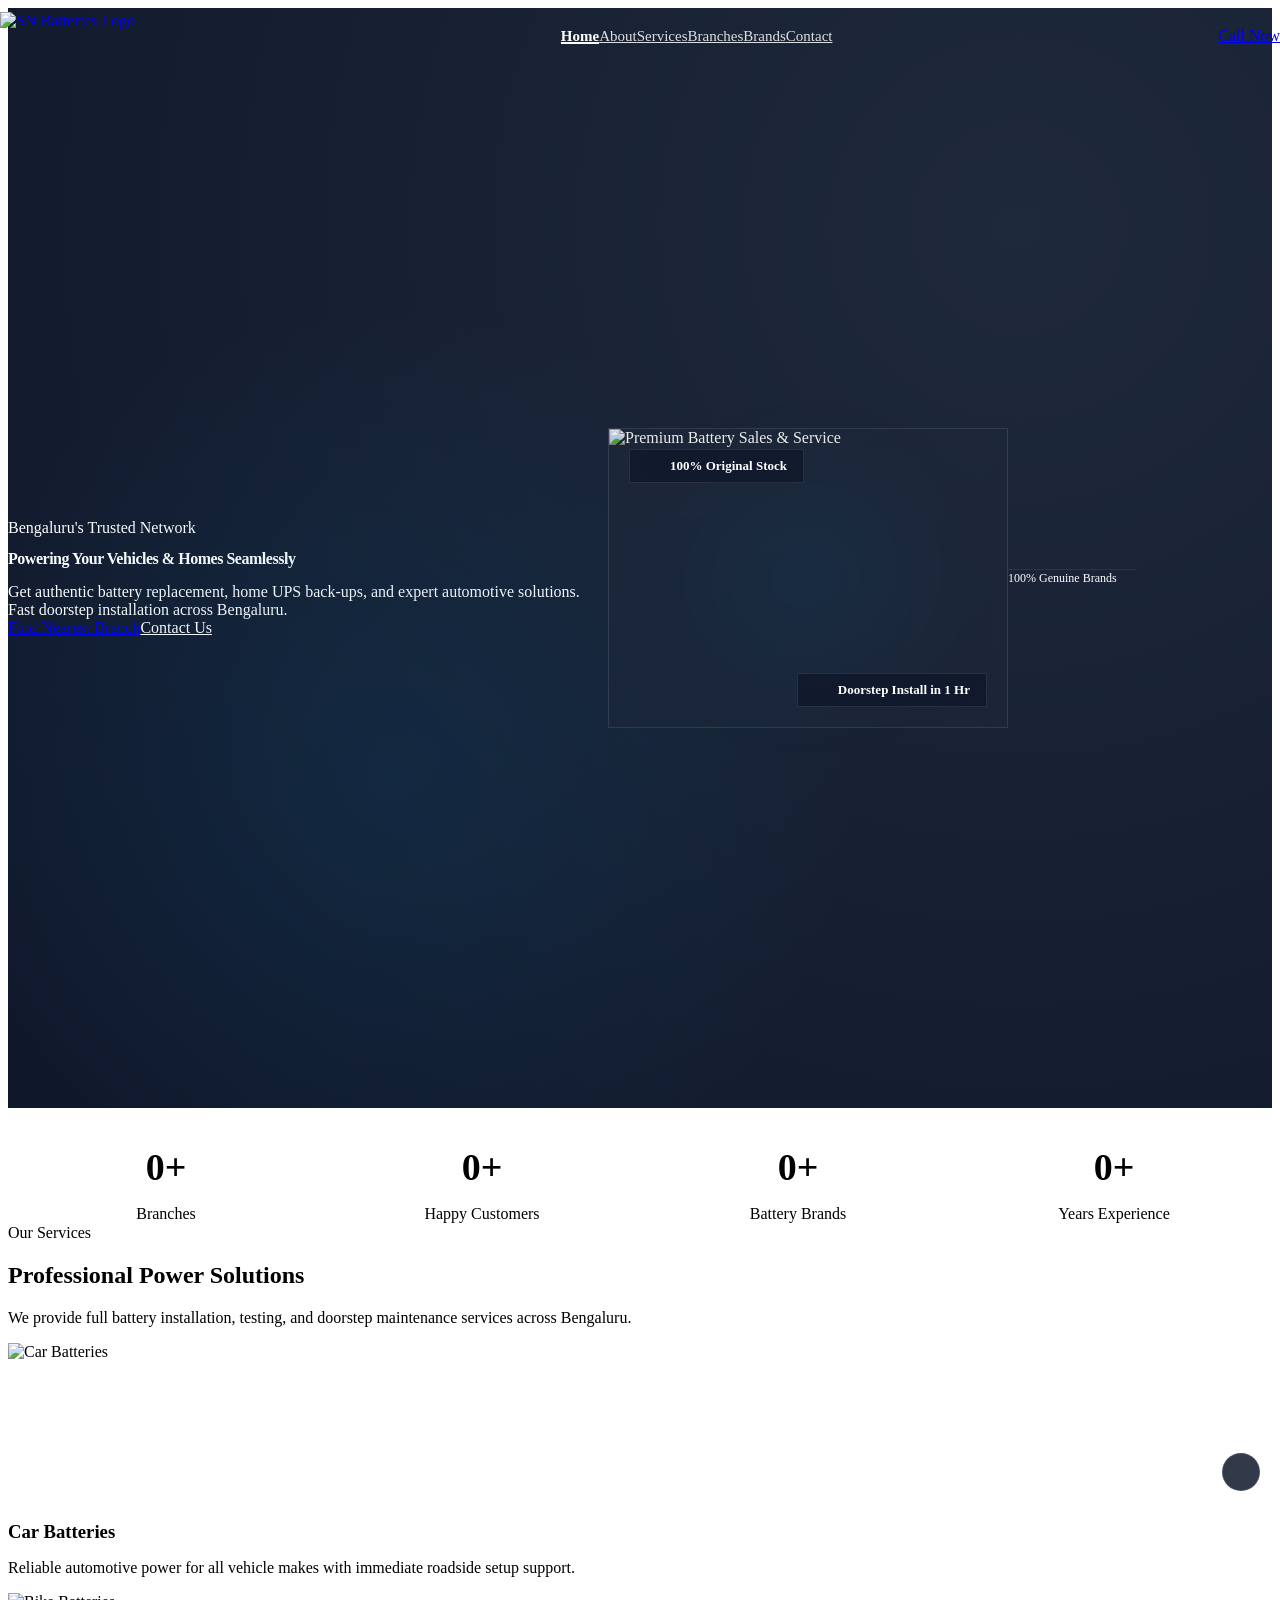
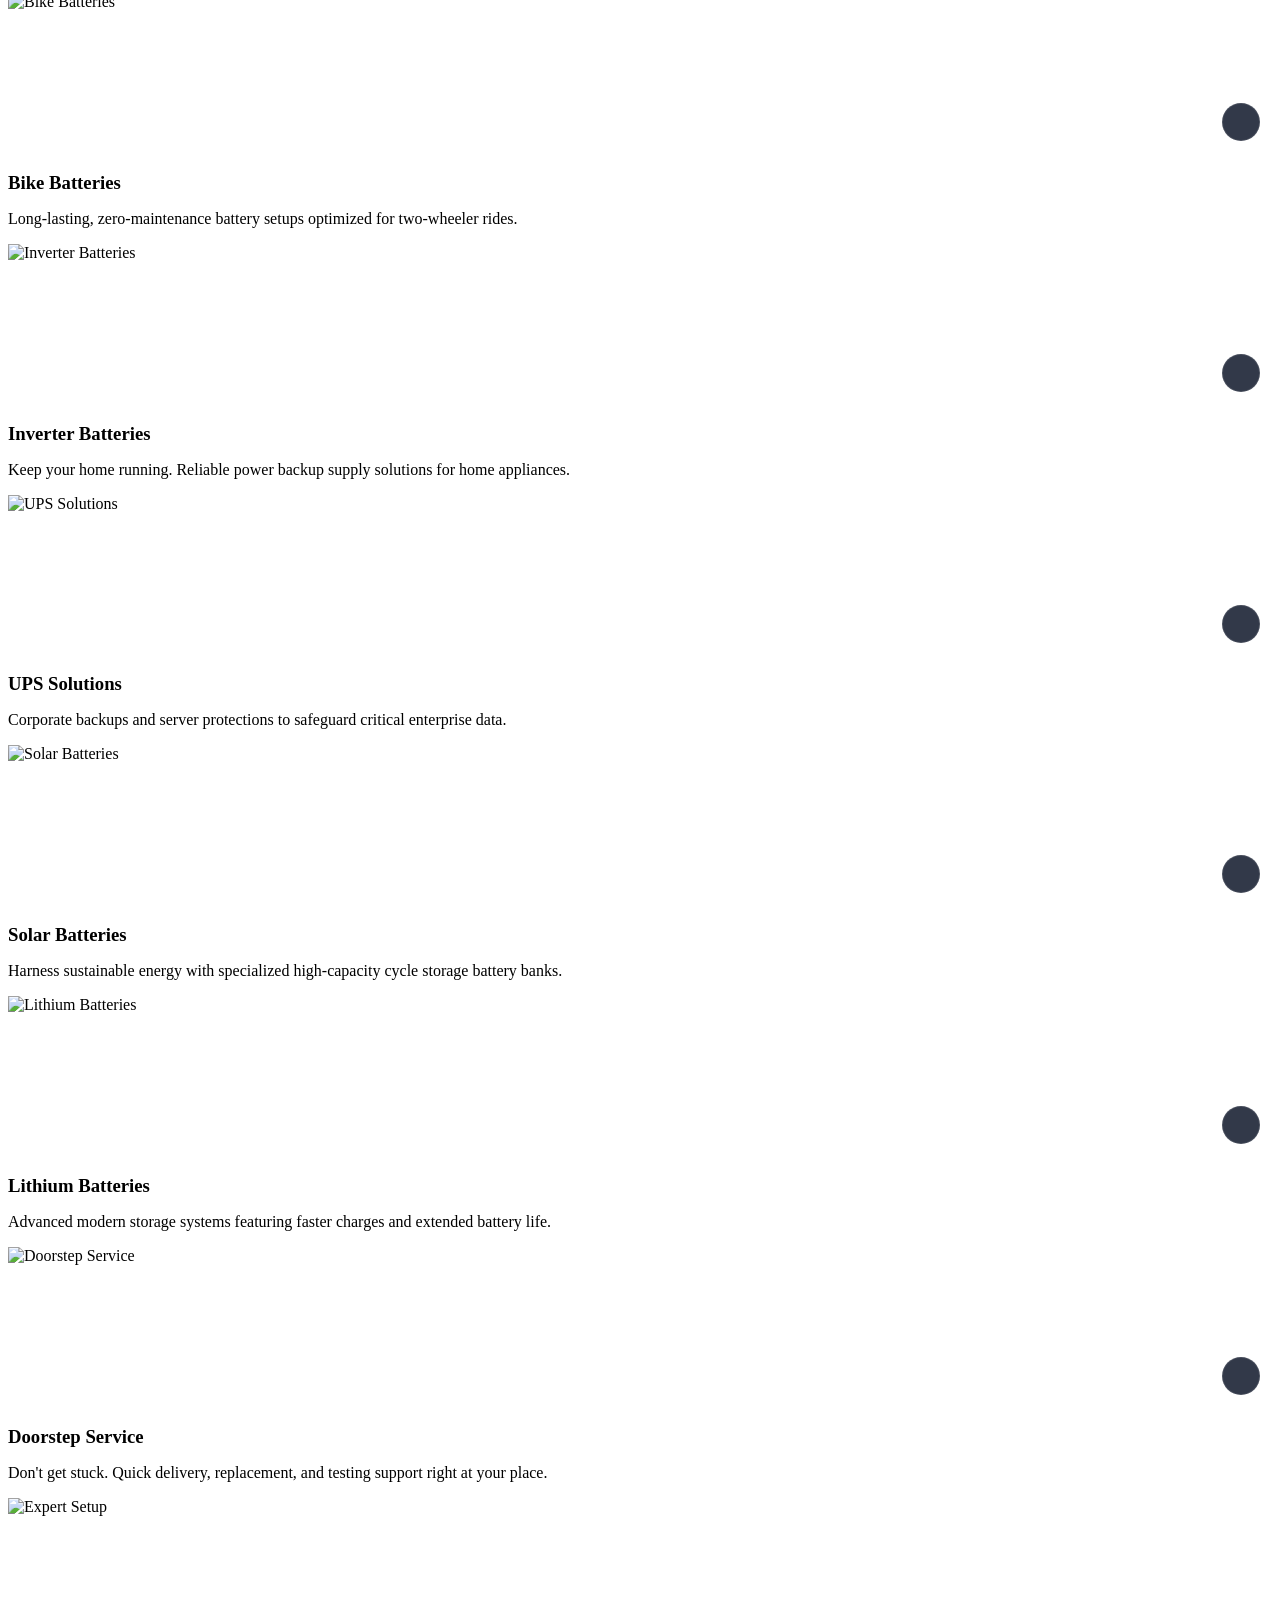
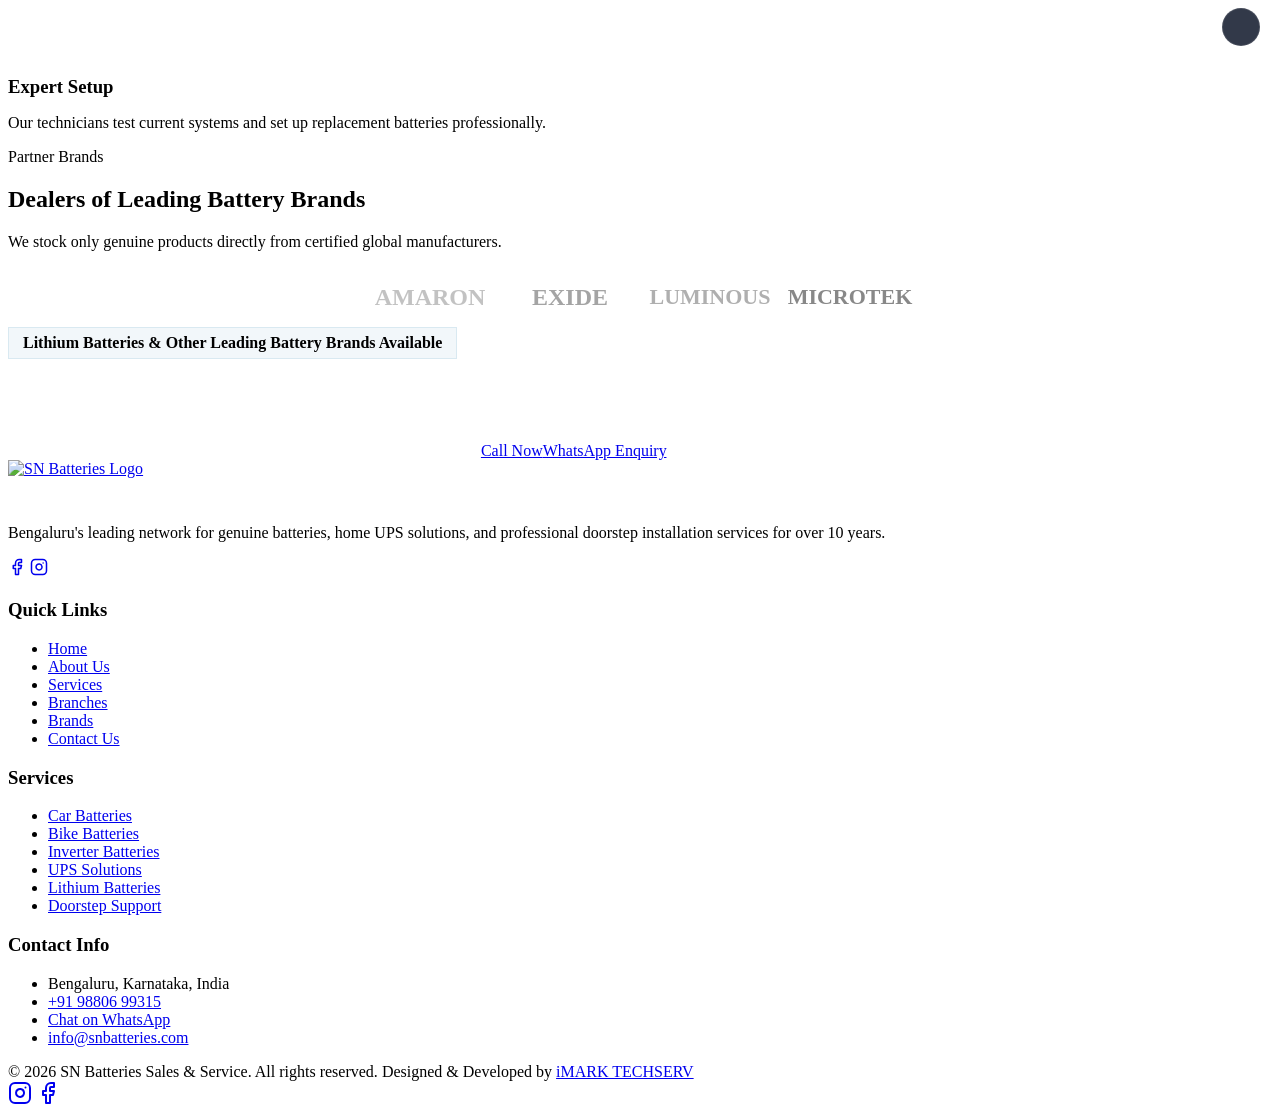
==== index.html @ db3302c8 "attempt" ====
<!DOCTYPE html>
<html lang="en">
<head>
  <meta charset="UTF-8">
  <meta name="viewport" content="width=device-width, initial-scale=1.0, viewport-fit=cover">
  <title>SN Batteries | Premium Battery Sales & Service Bengaluru</title>
  <meta name="description" content="SN Batteries Sales & Service offers trusted battery sales & service in Bengaluru. Doorstep replacement, car & bike batteries, inverters, solar, and UPS backups.">
  
  <!-- Design System Stylesheet Links -->
  <link rel="preconnect" href="https://res.cloudinary.com" crossorigin>
  <link rel="dns-prefetch" href="https://res.cloudinary.com">
  <link rel="preload" as="image" href="https://res.cloudinary.com/daimyvr5u/image/upload/f_auto,q_auto,w_300/v1784428607/final_logo_rbe7ys.png" fetchpriority="high">
  <link rel="stylesheet" href="css/tokens.css">
  <link rel="stylesheet" href="css/base.css">
  <link rel="stylesheet" href="css/components.css">
  <link rel="stylesheet" href="css/header.css">
  <link rel="stylesheet" href="css/footer.css">
  <link rel="stylesheet" href="css/floating.css">
  <link rel="stylesheet" href="css/animations.css">
  <link rel="stylesheet" href="css/mobile.css">
  
  <style>
    /* Home page-specific override styles */
    .hero-section {
      background: radial-gradient(circle at 80% 20%, #1e293b 0%, #0f172a 100%);
      min-height: 100vh;
      display: flex;
      align-items: center;
      padding-top: 120px;
      padding-bottom: 80px;
      color: #FFFFFF;
      overflow: hidden;
      position: relative;
    }

    .hero-section::before {
      content: '';
      position: absolute;
      top: 0;
      left: 0;
      width: 100%;
      height: 100%;
      background-image: radial-gradient(circle at 30% 70%, rgba(3, 105, 161, 0.15) 0%, transparent 40%);
      pointer-events: none;
    }

    .hero-grid {
      display: grid;
      grid-template-columns: 1.2fr 0.8fr;
      align-items: center;
      gap: var(--space-12);
    }

    @media (max-width: 1024px) {
      .hero-grid {
        grid-template-columns: 1fr;
        text-align: center;
      }
    }

    .hero-content h1 {
      font-size: var(--text-hero);
      line-height: 1.1;
      margin-bottom: var(--space-4);
      color: #FFFFFF;
      letter-spacing: -0.03em;
    }

    .hero-content p {
      font-size: var(--text-body-lg);
      color: var(--color-text-muted);
      margin-bottom: var(--space-8);
      max-width: 600px;
    }

    @media (max-width: 1024px) {
      .hero-content p {
        margin-inline: auto;
      }
    }

    .hero-ctas {
      display: flex;
      gap: var(--space-4);
      flex-wrap: wrap;
    }

    @media (max-width: 1024px) {
      .hero-ctas {
        justify-content: center;
      }
    }

    @media (max-width: 640px) {
      .hero-ctas .btn {
        width: 100%;
      }
    }

    /* Abstract Hero Graphic */
    .hero-graphic {
      position: relative;
      display: flex;
      justify-content: center;
      align-items: center;
    }

    @media (max-width: 1024px) {
      .hero-graphic {
        display: none; /* Hide decorative graphics on mobile */
      }
    }

    .glow-circle {
      position: absolute;
      width: 320px;
      height: 320px;
      border-radius: 50%;
      background: radial-gradient(circle, rgba(3, 105, 161, 0.2) 0%, transparent 70%);
      filter: blur(20px);
    }

    .graphic-card {
      position: relative;
      z-index: 2;
      width: 300px;
      height: 380px;
      border-radius: var(--radius-card);
      border: 1px solid rgba(255, 255, 255, 0.1);
      background: linear-gradient(135deg, rgba(30, 41, 59, 0.7) 0%, rgba(15, 23, 42, 0.8) 100%);
      box-shadow: var(--shadow-2xl);
      display: flex;
      flex-direction: column;
      justify-content: space-between;
      padding: var(--space-6);
    }

    .stats-strip {
      background-color: var(--color-primary-700);
      border-block: 1px solid rgba(255, 255, 255, 0.05);
      padding-block: var(--space-6);
    }

    .stats-grid {
      display: grid;
      grid-template-columns: repeat(4, 1fr);
      gap: var(--space-8);
      text-align: center;
    }

    @media (max-width: 768px) {
      .stats-grid {
        grid-template-columns: repeat(2, 1fr);
        gap: var(--space-6);
      }
    }

    .stat-card h3 {
      font-size: 38px;
      font-weight: 700;
      color: var(--color-accent);
      line-height: 1.1;
      margin-bottom: var(--space-1);
    }

    .stat-card p {
      font-size: var(--text-body-sm);
      color: var(--color-text-muted);
      margin-bottom: 0;
      font-weight: 500;
    }

    /* Services Grid */
    .services-grid {
      grid-template-columns: repeat(4, 1fr);
    }

    @media (max-width: 1024px) {
      .services-grid {
        grid-template-columns: repeat(2, 1fr);
      }
    }

    @media (max-width: 640px) {
      .services-grid {
        grid-template-columns: 1fr;
      }
    }

    .service-card {
      padding: 0;
      overflow: hidden;
      display: flex;
      flex-direction: column;
      height: 100%;
    }
    .service-card-img {
      height: 160px;
      width: 100%;
      position: relative;
      background: linear-gradient(135deg, var(--color-primary-700) 0%, var(--color-primary) 100%);
      overflow: hidden;
    }
    .service-card-img img {
      width: 100%;
      height: 100%;
      object-fit: cover;
      transition: transform var(--duration-normal) var(--ease-out);
    }
    .service-card:hover .service-card-img img {
      transform: scale(1.06);
    }
    .service-card-body {
      padding: var(--space-6);
      flex-grow: 1;
      display: flex;
      flex-direction: column;
    }
    .service-card-icon-floating {
      position: absolute;
      bottom: 12px;
      right: 12px;
      width: 36px;
      height: 36px;
      border-radius: 50%;
      background: rgba(15, 23, 42, 0.85);
      backdrop-filter: blur(4px);
      color: var(--color-accent);
      display: flex;
      align-items: center;
      justify-content: center;
      z-index: 2;
      border: 1px solid rgba(255, 255, 255, 0.1);
    }
    .service-card-icon-floating svg {
      width: 18px;
      height: 18px;
    }

    .service-icon-wrapper {
      width: 48px;
      height: 48px;
      border-radius: var(--radius-md);
      background-color: var(--color-accent-light);
      color: var(--color-accent);
      display: flex;
      align-items: center;
      justify-content: center;
      margin-bottom: var(--space-6);
    }

    .service-card h3 {
      margin-bottom: var(--space-3);
    }

    .service-card p {
      font-size: var(--text-body-sm);
      color: var(--color-text-secondary);
    }

    /* Brands Section */
    .brand-showcase {
      display: flex;
      flex-wrap: wrap;
      justify-content: center;
      align-items: center;
      gap: var(--space-12);
      margin-bottom: var(--space-8);
    }

    .brand-logo-item {
      height: 60px;
      width: 140px;
      display: flex;
      align-items: center;
      justify-content: center;
      opacity: 0.6;
      filter: grayscale(100%);
      transition: var(--transition-all);
    }

    .brand-logo-item:hover {
      opacity: 1;
      filter: grayscale(0%);
      transform: scale(1.05);
    }

    .brand-logo-item svg,
    .brand-logo-item img {
      max-height: 100%;
      max-width: 100%;
      object-fit: contain;
    }

    .brand-badge {
      display: inline-block;
      padding: 6px 14px;
      background-color: rgba(3, 105, 161, 0.05);
      border: 1px solid rgba(3, 105, 161, 0.1);
      border-radius: var(--radius-full);
      font-weight: 600;
      color: var(--color-accent);
      font-size: var(--text-body-sm);
    }

    /* Call To Action Section */
    .cta-banner {
      background: linear-gradient(135deg, var(--color-accent) 0%, #0369a1 50%, #0c4a6e 100%);
      color: #FFFFFF;
      border-radius: var(--radius-xl);
      padding: var(--space-12) var(--space-8);
      text-align: center;
      box-shadow: var(--shadow-lg);
    }

    .cta-banner h2 {
      color: #FFFFFF;
      font-size: var(--text-h2);
      margin-bottom: var(--space-4);
    }

    .cta-banner p {
      color: var(--color-accent-light);
      font-size: var(--text-body-lg);
      margin-bottom: var(--space-8);
      max-width: 600px;
      margin-inline: auto;
    }

    .cta-buttons {
      display: flex;
      justify-content: center;
      gap: var(--space-4);
      flex-wrap: wrap;
    }

    @media (max-width: 640px) {
      .cta-buttons .btn {
        width: 100%;
      }
    }
  </style>
</head>
<body>

  <!-- Sticky Glass Header -->
  <header class="site-header theme-dark-init" id="site-header">
    <div class="container header-container">
      <a href="index.html" class="logo">
        <img src="https://res.cloudinary.com/daimyvr5u/image/upload/f_auto,q_auto,w_300/v1784428607/final_logo_rbe7ys.png" alt="SN Batteries Logo" class="logo-image" fetchpriority="high" loading="eager">
      </a>
      <nav aria-label="Main Navigation">
        <ul class="nav-menu">
          <li><a href="index.html" class="nav-link active" id="nav-home">Home</a></li>
          <li><a href="about.html" class="nav-link" id="nav-about">About</a></li>
          <li><a href="services.html" class="nav-link" id="nav-services">Services</a></li>
          <li><a href="branches.html" class="nav-link" id="nav-branches">Branches</a></li>
          <li><a href="brands.html" class="nav-link" id="nav-brands">Brands</a></li>
          <li><a href="contact.html" class="nav-link" id="nav-contact">Contact</a></li>
        </ul>
      </nav>
      <div class="header-actions">
        <a href="tel:+919880699315" class="btn btn-primary btn-sm">Call Now</a>
        <button class="drawer-toggle" id="drawer-open" aria-label="Open Menu" aria-controls="mobile-drawer">
          <i data-lucide="menu"></i>
        </button>
      </div>
    </div>
  </header>

  <!-- Mobile Drawer -->
  <div class="mobile-drawer" id="mobile-drawer" aria-hidden="true" role="dialog">
    <div class="drawer-content">
      <div class="drawer-header">
        <a href="index.html" class="logo">
          <img src="https://res.cloudinary.com/daimyvr5u/image/upload/f_auto,q_auto,w_300/v1784428607/final_logo_rbe7ys.png" alt="SN Batteries Logo" class="logo-image" fetchpriority="high" loading="eager">
        </a>
        <button class="drawer-toggle" id="drawer-close" aria-label="Close Menu">
          <i data-lucide="x"></i>
        </button>
      </div>
      <nav class="drawer-nav" aria-label="Mobile Navigation">
        <a href="index.html" class="drawer-link active">Home</a>
        <a href="about.html" class="drawer-link">About</a>
        <a href="services.html" class="drawer-link">Services</a>
        <a href="branches.html" class="drawer-link">Branches</a>
        <a href="brands.html" class="drawer-link">Brands</a>
        <a href="contact.html" class="drawer-link">Contact</a>
      </nav>
      <div class="drawer-footer">
        <a href="tel:+919880699315" class="btn btn-primary btn-md btn-full">
          <i data-lucide="phone"></i> Call Now
        </a>
        <a href="https://wa.me/919880699315?text=Hi%2C%20I%27m%20visiting%20your%20website%20and%20looking%20for%20battery%20sales%20or%20service." target="_blank" class="btn btn-whatsapp btn-md btn-full">
          <i data-lucide="message-circle"></i> WhatsApp Chat
        </a>
      </div>
    </div>
  </div>

  <main>
    <!-- Hero Section -->
    <section class="hero-section">
      <div class="container hero-grid">
        <div class="hero-content reveal">
          <span class="badge badge-energy" style="margin-bottom: var(--space-4);">
            <i data-lucide="shield-check" style="width:14px; height:14px;"></i> Bengaluru's Trusted Network
          </span>
          <h1>Powering Your Vehicles & Homes Seamlessly</h1>
          <p>Get authentic battery replacement, home UPS back-ups, and expert automotive solutions. Fast doorstep installation across Bengaluru.</p>
          <div class="hero-ctas">
            <a href="branches.html" class="btn btn-primary btn-lg">
              Find Nearest Branch <i data-lucide="arrow-right"></i>
            </a>
            <a href="contact.html" class="btn btn-ghost btn-lg" style="color: #FFFFFF; border-color: rgba(255,255,255,0.2);">
              Contact Us
            </a>
          </div>
        </div>
        
        <div class="hero-graphic float-anim">
          <div class="glow-circle"></div>
          <div class="hero-image-container" style="position: relative; z-index: 2; width: 100%; max-width: 480px; aspect-ratio: 4/3; border-radius: var(--radius-2xl); overflow: hidden; box-shadow: var(--shadow-2xl); border: 1px solid rgba(255, 255, 255, 0.1); background: rgba(30, 41, 59, 0.5); backdrop-filter: blur(10px);">
            <img src="images/services/replacement.png" alt="Premium Battery Sales & Service" style="width: 100%; height: 100%; object-fit: cover; filter: brightness(0.9) contrast(1.05);">
            <div class="hero-floating-tag tag-1" style="position: absolute; top: 20px; left: 20px; background: rgba(15, 23, 42, 0.75); backdrop-filter: blur(8px); border: 1px solid rgba(255, 255, 255, 0.1); border-radius: var(--radius-full); padding: 8px 16px; display: flex; align-items: center; gap: 8px; color: #FFFFFF; font-size: 13px; font-weight: 600; box-shadow: var(--shadow-md);">
              <i data-lucide="zap" style="color: var(--color-energy); width: 16px; height: 16px;"></i>
              <span>100% Original Stock</span>
            </div>
            <div class="hero-floating-tag tag-2" style="position: absolute; bottom: 20px; right: 20px; background: rgba(15, 23, 42, 0.75); backdrop-filter: blur(8px); border: 1px solid rgba(255, 255, 255, 0.1); border-radius: var(--radius-full); padding: 8px 16px; display: flex; align-items: center; gap: 8px; color: #FFFFFF; font-size: 13px; font-weight: 600; box-shadow: var(--shadow-md);">
              <i data-lucide="truck" style="color: var(--color-accent); width: 16px; height: 16px;"></i>
              <span>Doorstep Install in 1 Hr</span>
            </div>
          </div>
        </div>
      </div>
            
            <div style="border-top:1px solid rgba(255,255,255,0.08); padding-top:var(--space-3); margin-top:var(--space-4); display:flex; justify-content:space-between; align-items:center;">
              <span style="font-size:12px; color:var(--color-text-muted);">100% Genuine Brands</span>
              <i data-lucide="verified" style="color:var(--color-accent); width:18px; height:18px;"></i>
            </div>
          </div>
        </div>
      </div>
    </section>

    <!-- Stats Strip Section -->
    <section class="stats-strip">
      <div class="container stats-grid">
        <div class="stat-card">
          <h3 class="stat-number" data-target="5" data-suffix="+">0+</h3>
          <p>Branches</p>
        </div>
        <div class="stat-card">
          <h3 class="stat-number" data-target="10000" data-suffix="+">0+</h3>
          <p>Happy Customers</p>
        </div>
        <div class="stat-card">
          <h3 class="stat-number" data-target="8" data-suffix="+">0+</h3>
          <p>Battery Brands</p>
        </div>
        <div class="stat-card">
          <h3 class="stat-number" data-target="10" data-suffix="+">0+</h3>
          <p>Years Experience</p>
        </div>
      </div>
    </section>

    <!-- Services Section -->
    <section class="section section-even">
      <div class="container">
        <div class="section-header text-center reveal">
          <span class="badge badge-primary" style="margin-bottom:var(--space-3);">Our Services</span>
          <h2>Professional Power Solutions</h2>
          <p>We provide full battery installation, testing, and doorstep maintenance services across Bengaluru.</p>
        </div>
        
        <div class="d-grid services-grid">
          <!-- Card 1 -->
          <div class="card service-card reveal delay-1">
            <div class="service-card-img">
              <img src="images/services/four-wheeler.png" alt="Car Batteries">
              <div class="service-card-icon-floating">
                <i data-lucide="car"></i>
              </div>
            </div>
            <div class="service-card-body">
              <h3>Car Batteries</h3>
              <p>Reliable automotive power for all vehicle makes with immediate roadside setup support.</p>
            </div>
          </div>
          <!-- Card 2 -->
          <div class="card service-card reveal delay-2">
            <div class="service-card-img">
              <img src="images/batteries/battery.png" alt="Bike Batteries">
              <div class="service-card-icon-floating">
                <i data-lucide="bike"></i>
              </div>
            </div>
            <div class="service-card-body">
              <h3>Bike Batteries</h3>
              <p>Long-lasting, zero-maintenance battery setups optimized for two-wheeler rides.</p>
            </div>
          </div>
          <!-- Card 3 -->
          <div class="card service-card reveal delay-3">
            <div class="service-card-img">
              <img src="images/batteries/amaron_ups.png" alt="Inverter Batteries">
              <div class="service-card-icon-floating">
                <i data-lucide="home"></i>
              </div>
            </div>
            <div class="service-card-body">
              <h3>Inverter Batteries</h3>
              <p>Keep your home running. Reliable power backup supply solutions for home appliances.</p>
            </div>
          </div>
          <!-- Card 4 -->
          <div class="card service-card reveal delay-4">
            <div class="service-card-img">
              <img src="images/batteries/UPS.png" alt="UPS Solutions">
              <div class="service-card-icon-floating">
                <i data-lucide="building"></i>
              </div>
            </div>
            <div class="service-card-body">
              <h3>UPS Solutions</h3>
              <p>Corporate backups and server protections to safeguard critical enterprise data.</p>
            </div>
          </div>
          <!-- Card 5 -->
          <div class="card service-card reveal delay-1">
            <div class="service-card-img">
              <img src="images/batteries/microtek.png" alt="Solar Batteries">
              <div class="service-card-icon-floating">
                <i data-lucide="sun"></i>
              </div>
            </div>
            <div class="service-card-body">
              <h3>Solar Batteries</h3>
              <p>Harness sustainable energy with specialized high-capacity cycle storage battery banks.</p>
            </div>
          </div>
          <!-- Card 6 -->
          <div class="card service-card reveal delay-2">
            <div class="service-card-img">
              <img src="images/batteries/luminious.png" alt="Lithium Batteries">
              <div class="service-card-icon-floating">
                <i data-lucide="cpu"></i>
              </div>
            </div>
            <div class="service-card-body">
              <h3>Lithium Batteries</h3>
              <p>Advanced modern storage systems featuring faster charges and extended battery life.</p>
            </div>
          </div>
          <!-- Card 7 -->
          <div class="card service-card reveal delay-3">
            <div class="service-card-img">
              <img src="images/services/replacement.png" alt="Doorstep Service">
              <div class="service-card-icon-floating">
                <i data-lucide="truck"></i>
              </div>
            </div>
            <div class="service-card-body">
              <h3>Doorstep Service</h3>
              <p>Don't get stuck. Quick delivery, replacement, and testing support right at your place.</p>
            </div>
          </div>
          <!-- Card 8 -->
          <div class="card service-card reveal delay-4">
            <div class="service-card-img">
              <img src="images/services/jump_start.png" alt="Expert Setup">
              <div class="service-card-icon-floating">
                <i data-lucide="wrench"></i>
              </div>
            </div>
            <div class="service-card-body">
              <h3>Expert Setup</h3>
              <p>Our technicians test current systems and set up replacement batteries professionally.</p>
            </div>
          </div>
        </div>
      </div>
    </section>

    <!-- Brands Section -->
    <section class="section section-odd">
      <div class="container text-center">
        <div class="section-header text-center reveal">
          <span class="badge badge-primary" style="margin-bottom:var(--space-3);">Partner Brands</span>
          <h2>Dealers of Leading Battery Brands</h2>
          <p>We stock only genuine products directly from certified global manufacturers.</p>
        </div>
        
        <div class="brand-showcase reveal">
          <!-- Amaron Logo Placeholder / SVG -->
          <div class="brand-logo-item">
            <span style="font-family:var(--font-heading); font-weight:800; font-size:24px; color:#22c55e;">AMARON</span>
          </div>
          <!-- Exide -->
          <div class="brand-logo-item">
            <span style="font-family:var(--font-heading); font-weight:800; font-size:24px; color:#ef4444;">EXIDE</span>
          </div>
          <!-- Luminous -->
          <div class="brand-logo-item">
            <span style="font-family:var(--font-heading); font-weight:800; font-size:22px; color:#3b82f6;">LUMINOUS</span>
          </div>
          <!-- Microtek -->
          <div class="brand-logo-item">
            <span style="font-family:var(--font-heading); font-weight:800; font-size:22px; color:#1e3a8a;">MICROTEK</span>
          </div>
        </div>
        
        <div class="reveal delay-2" style="margin-top:var(--space-6);">
          <span class="brand-badge">Lithium Batteries & Other Leading Battery Brands Available</span>
        </div>
      </div>
    </section>

    <!-- CTA Section -->
    <section class="section section-even">
      <div class="container">
        <div class="cta-banner reveal">
          <h2>Looking for the Right Battery Solution?</h2>
          <p>Speak to our energy experts now for professional guidance, genuine product checks, and fast doorstep delivery.</p>
          <div class="cta-buttons">
            <a href="tel:+919880699315" class="btn btn-primary-dark btn-lg">
              <i data-lucide="phone"></i> Call Now
            </a>
            <a href="https://wa.me/919880699315?text=Hi%2C%20I%20am%20looking%20for%20a%20battery%20for%20my%20vehicle/home." target="_blank" class="btn btn-whatsapp btn-lg">
              <i data-lucide="message-circle"></i> WhatsApp Enquiry
            </a>
            <a href="branches.html" class="btn btn-ghost btn-lg" style="color:#FFFFFF; border-color:rgba(255,255,255,0.3);">
              Find Nearest Branch
            </a>
          </div>
        </div>
      </div>
    </section>
  </main>

  <!-- Footer -->
  <footer class="site-footer">
    <div class="container footer-grid">
      <div>
        <a href="index.html" class="footer-logo">
          <img src="https://res.cloudinary.com/daimyvr5u/image/upload/f_auto,q_auto,w_300/v1784428607/final_logo_rbe7ys.png" alt="SN Batteries Logo" class="logo-image" fetchpriority="high" loading="eager">
        </a>
        <p class="footer-desc">Bengaluru's leading network for genuine batteries, home UPS solutions, and professional doorstep installation services for over 10 years.</p>
        <div class="footer-socials">
          <a href="#" class="social-btn facebook" aria-label="Facebook"><svg width="18" height="18" viewBox="0 0 24 24" fill="none" stroke="currentColor" stroke-width="2" stroke-linecap="round" stroke-linejoin="round"><path d="M18 2h-3a5 5 0 0 0-5 5v3H7v4h3v8h4v-8h3l1-4h-4V7a1 1 0 0 1 1-1h3z"/></svg></a>
          <a href="#" class="social-btn instagram" aria-label="Instagram"><svg width="18" height="18" viewBox="0 0 24 24" fill="none" stroke="currentColor" stroke-width="2" stroke-linecap="round" stroke-linejoin="round"><rect width="20" height="20" x="2" y="2" rx="5" ry="5"/><path d="M16 11.37A4 4 0 1 1 12.63 8 4 4 0 0 1 16 11.37z"/><line x1="17.5" x2="17.51" y1="6.5" y2="6.5"/></svg></a>
          <a href="https://wa.me/919880699315" target="_blank" class="social-btn whatsapp" aria-label="WhatsApp"><i data-lucide="message-circle"></i></a>
        </div>
      </div>
      <div>
        <h3 class="footer-title">Quick Links</h3>
        <ul class="footer-links">
          <li class="footer-link-item"><a href="index.html">Home</a></li>
          <li class="footer-link-item"><a href="about.html">About Us</a></li>
          <li class="footer-link-item"><a href="services.html">Services</a></li>
          <li class="footer-link-item"><a href="branches.html">Branches</a></li>
          <li class="footer-link-item"><a href="brands.html">Brands</a></li>
          <li class="footer-link-item"><a href="contact.html">Contact Us</a></li>
        </ul>
      </div>
      <div>
        <h3 class="footer-title">Services</h3>
        <ul class="footer-links">
          <li class="footer-link-item"><a href="services.html">Car Batteries</a></li>
          <li class="footer-link-item"><a href="services.html">Bike Batteries</a></li>
          <li class="footer-link-item"><a href="services.html">Inverter Batteries</a></li>
          <li class="footer-link-item"><a href="services.html">UPS Solutions</a></li>
          <li class="footer-link-item"><a href="services.html">Lithium Batteries</a></li>
          <li class="footer-link-item"><a href="services.html">Doorstep Support</a></li>
        </ul>
      </div>
      <div>
        <h3 class="footer-title">Contact Info</h3>
        <ul class="footer-contact-list">
          <li class="footer-contact-item">
            <i data-lucide="map-pin"></i>
            <span>Bengaluru, Karnataka, India</span>
          </li>
          <li class="footer-contact-item">
            <i data-lucide="phone"></i>
            <a href="tel:+919880699315">+91 98806 99315</a>
          </li>
          <li class="footer-contact-item">
            <i data-lucide="message-circle"></i>
            <a href="https://wa.me/919880699315" target="_blank">Chat on WhatsApp</a>
          </li>
          <li class="footer-contact-item">
            <i data-lucide="mail"></i>
            <a href="mailto:info@snbatteries.com">info@snbatteries.com</a>
          </li>
        </ul>
      </div>
    </div>
    <div class="container footer-bottom">
      <span class="copyright-text">&copy; 2026 SN Batteries Sales & Service. All rights reserved.</span>
      <span class="developer-credit">Designed & Developed by <a href="http://www.imarktechserv.com" target="_blank" rel="noopener noreferrer">iMARK TECHSERV</a></span>
    </div>
  </footer>

  <!-- Floating Action Buttons -->
  <div class="floating-actions">
    <a href="#" class="fab fab-instagram" data-tooltip="Follow Instagram" aria-label="Follow us on Instagram"><svg width="24" height="24" viewBox="0 0 24 24" fill="none" stroke="currentColor" stroke-width="2" stroke-linecap="round" stroke-linejoin="round"><rect width="20" height="20" x="2" y="2" rx="5" ry="5"/><path d="M16 11.37A4 4 0 1 1 12.63 8 4 4 0 0 1 16 11.37z"/><line x1="17.5" x2="17.51" y1="6.5" y2="6.5"/></svg></a>
    <a href="#" class="fab fab-facebook" data-tooltip="Follow Facebook" aria-label="Follow us on Facebook"><svg width="24" height="24" viewBox="0 0 24 24" fill="none" stroke="currentColor" stroke-width="2" stroke-linecap="round" stroke-linejoin="round"><path d="M18 2h-3a5 5 0 0 0-5 5v3H7v4h3v8h4v-8h3l1-4h-4V7a1 1 0 0 1 1-1h3z"/></svg></a>
    <a href="https://wa.me/919880699315?text=Hi%2C%20I%20found%20you%20on%20your%20website%20and%20need%20assistance." target="_blank" class="fab fab-whatsapp" data-tooltip="WhatsApp Enquiry" aria-label="Chat on WhatsApp"><i data-lucide="message-circle"></i></a>
    <a href="tel:+919880699315" class="fab fab-call" data-tooltip="Call Hotline" aria-label="Call our hotline number"><i data-lucide="phone"></i></a>
  </div>

  <!-- Lucide Icons CDN -->
  <script src="https://unpkg.com/lucide@latest"></script>
  
  <!-- JavaScript Files -->
  <script src="js/header.js"></script>
  <script src="js/stats.js"></script>
  <script src="js/sliders.js"></script>
  <script src="js/scroll-reveal.js"></script>
  <script src="js/form.js"></script>
  <script src="js/fab.js"></script>
  <script>
    lucide.createIcons();
  </script>
</body>
</html>
---- css/header.css ----
/* Header Styles for SN Batteries */

.site-header {
  position: fixed;
  top: 0;
  left: 0;
  width: 100%;
  height: 72px;
  z-index: 9999;
  display: flex;
  align-items: center;
  transition: background-color var(--duration-slow) var(--ease-out),
              backdrop-filter var(--duration-slow) var(--ease-out),
              border-color var(--duration-slow) var(--ease-out),
              box-shadow var(--duration-slow) var(--ease-out),
              height var(--duration-slow) var(--ease-out);
  background-color: transparent;
  border-bottom: 1px solid transparent;
}

@media (max-width: 768px) {
  .site-header {
    height: 64px;
  }
}

/* Scrolled state applied via JS */
.site-header.scrolled {
  height: 64px;
  background-color: rgba(255, 255, 255, 0.92);
  backdrop-filter: blur(12px);
  -webkit-backdrop-filter: blur(12px);
  border-bottom: 1px solid var(--color-border);
  box-shadow: 0 4px 20px -5px rgba(0, 0, 0, 0.08);
}

@media (max-width: 768px) {
  .site-header.scrolled {
  height: 64px;
  background-color: rgba(255, 255, 255, 0.92);
  backdrop-filter: blur(12px);
  -webkit-backdrop-filter: blur(12px);
  border-bottom: 1px solid var(--color-border);
  box-shadow: 0 4px 20px -5px rgba(0, 0, 0, 0.08);
}
}

.header-container {
  display: flex;
  align-items: center;
  justify-content: space-between;
  width: 100%;
}

/* Logo brand styling */
.logo {
  display: flex;
  align-items: center;
  gap: var(--space-2);
  text-decoration: none;
  z-index: 1001;
}

.logo-image {
  height: 48px;
  width: auto;
  max-width: 100%;
  object-fit: contain;
  display: block;
  transition: height var(--duration-normal) var(--ease-out);
}

@media (max-width: 768px) {
  .logo-image {
    height: 38px;
  }
}

.site-header.scrolled .logo-image {
  height: 40px;
}

@media (max-width: 768px) {
  .site-header.scrolled .logo-image {
    height: 32px;
  }
}

.logo-icon {
  width: 32px;
  height: 32px;
  color: var(--color-accent);
}

.logo-text {
  font-family: var(--font-heading);
  font-size: 20px;
  font-weight: 700;
  color: var(--color-text-primary);
  letter-spacing: -0.02em;
  display: flex;
  flex-direction: column;
  line-height: 1;
}

.logo-sub {
  font-size: 10px;
  font-weight: 500;
  letter-spacing: 0.05em;
  text-transform: uppercase;
  color: var(--color-text-secondary);
}

/* Header style modifications depending on page templates */
.site-header.theme-dark-init:not(.scrolled) .logo-text {
  color: #FFFFFF;
}

.site-header.theme-dark-init:not(.scrolled) .logo-sub {
  color: var(--color-text-muted);
}

/* Navigation bar */
.nav-menu {
  display: flex;
  align-items: center;
  gap: var(--space-6);
  list-style: none;
}

@media (max-width: 1024px) {
  .nav-menu {
    display: none;
  }
}

.nav-link {
  font-family: var(--font-body);
  font-weight: 500;
  font-size: 15px;
  color: var(--color-text-primary);
  padding: var(--space-2) 0;
  position: relative;
  transition: var(--transition-colors);
}

.site-header.theme-dark-init:not(.scrolled) .nav-link {
  color: rgba(255, 255, 255, 0.85);
}

.site-header.theme-dark-init:not(.scrolled) .nav-link:hover {
  color: #FFFFFF;
}

.nav-link:hover {
  color: var(--color-accent);
}

/* Underline effect on hover */
.nav-link::after {
  content: '';
  position: absolute;
  bottom: 0;
  left: 0;
  width: 0;
  height: 2px;
  background-color: var(--color-accent);
  transition: width var(--duration-fast) var(--ease-out);
}

.nav-link:hover::after {
  width: 100%;
}

.nav-link.active {
  color: var(--color-accent);
  font-weight: 600;
}

.site-header.theme-dark-init:not(.scrolled) .nav-link.active {
  color: #FFFFFF;
}

.nav-link.active::after {
  width: 100%;
}

.site-header.theme-dark-init:not(.scrolled) .nav-link.active::after {
  background-color: #FFFFFF;
}

/* Right-side actions */
.header-actions {
  display: flex;
  align-items: center;
  gap: var(--space-4);
}

@media (max-width: 1024px) {
  .header-actions .btn {
    display: none;
  }
}

/* Mobile drawer toggle */
.drawer-toggle {
  display: none;
  background: none;
  border: none;
  color: var(--color-text-primary);
  font-size: 24px;
  cursor: pointer;
  z-index: 1001;
  padding: var(--space-1);
}

.site-header.theme-dark-init:not(.scrolled) .drawer-toggle {
  color: #FFFFFF;
}

@media (max-width: 1024px) {
  .drawer-toggle {
    display: block;
  }
}

/* Mobile Navigation Drawer */
.mobile-drawer {
  position: fixed;
  top: 0;
  right: -100%;
  width: 100%;
  height: 100%;
  background-color: rgba(15, 23, 42, 0.4);
  z-index: 1002;
  transition: right 0s linear var(--duration-normal), opacity var(--duration-normal) var(--ease-out);
  opacity: 0;
  visibility: hidden;
  display: flex;
  justify-content: flex-end;
}

.mobile-drawer.open {
  right: 0;
  opacity: 1;
  visibility: visible;
  transition: opacity var(--duration-normal) var(--ease-out);
}

.drawer-content {
  width: 80vw;
  max-width: 320px;
  height: 100%;
  background-color: var(--color-surface);
  box-shadow: var(--shadow-2xl);
  padding: 80px var(--space-6) var(--space-6);
  display: flex;
  flex-direction: column;
  justify-content: space-between;
  transform: translateX(100%);
  transition: transform var(--duration-slow) var(--ease-spring);
}

.mobile-drawer.open .drawer-content {
  transform: translateX(0);
}

.drawer-header {
  display: flex;
  align-items: center;
  justify-content: space-between;
  margin-bottom: var(--space-8);
}

.drawer-nav {
  display: flex;
  flex-direction: column;
  gap: var(--space-4);
}

.drawer-link {
  font-family: var(--font-heading);
  font-size: 18px;
  font-weight: 600;
  color: var(--color-text-primary);
  padding-block: var(--space-2);
  border-bottom: 1px solid var(--color-border);
}

.drawer-link.active {
  color: var(--color-accent);
  border-bottom-color: var(--color-accent);
}

.drawer-footer {
  display: flex;
  flex-direction: column;
  gap: var(--space-4);
  margin-top: auto;
}
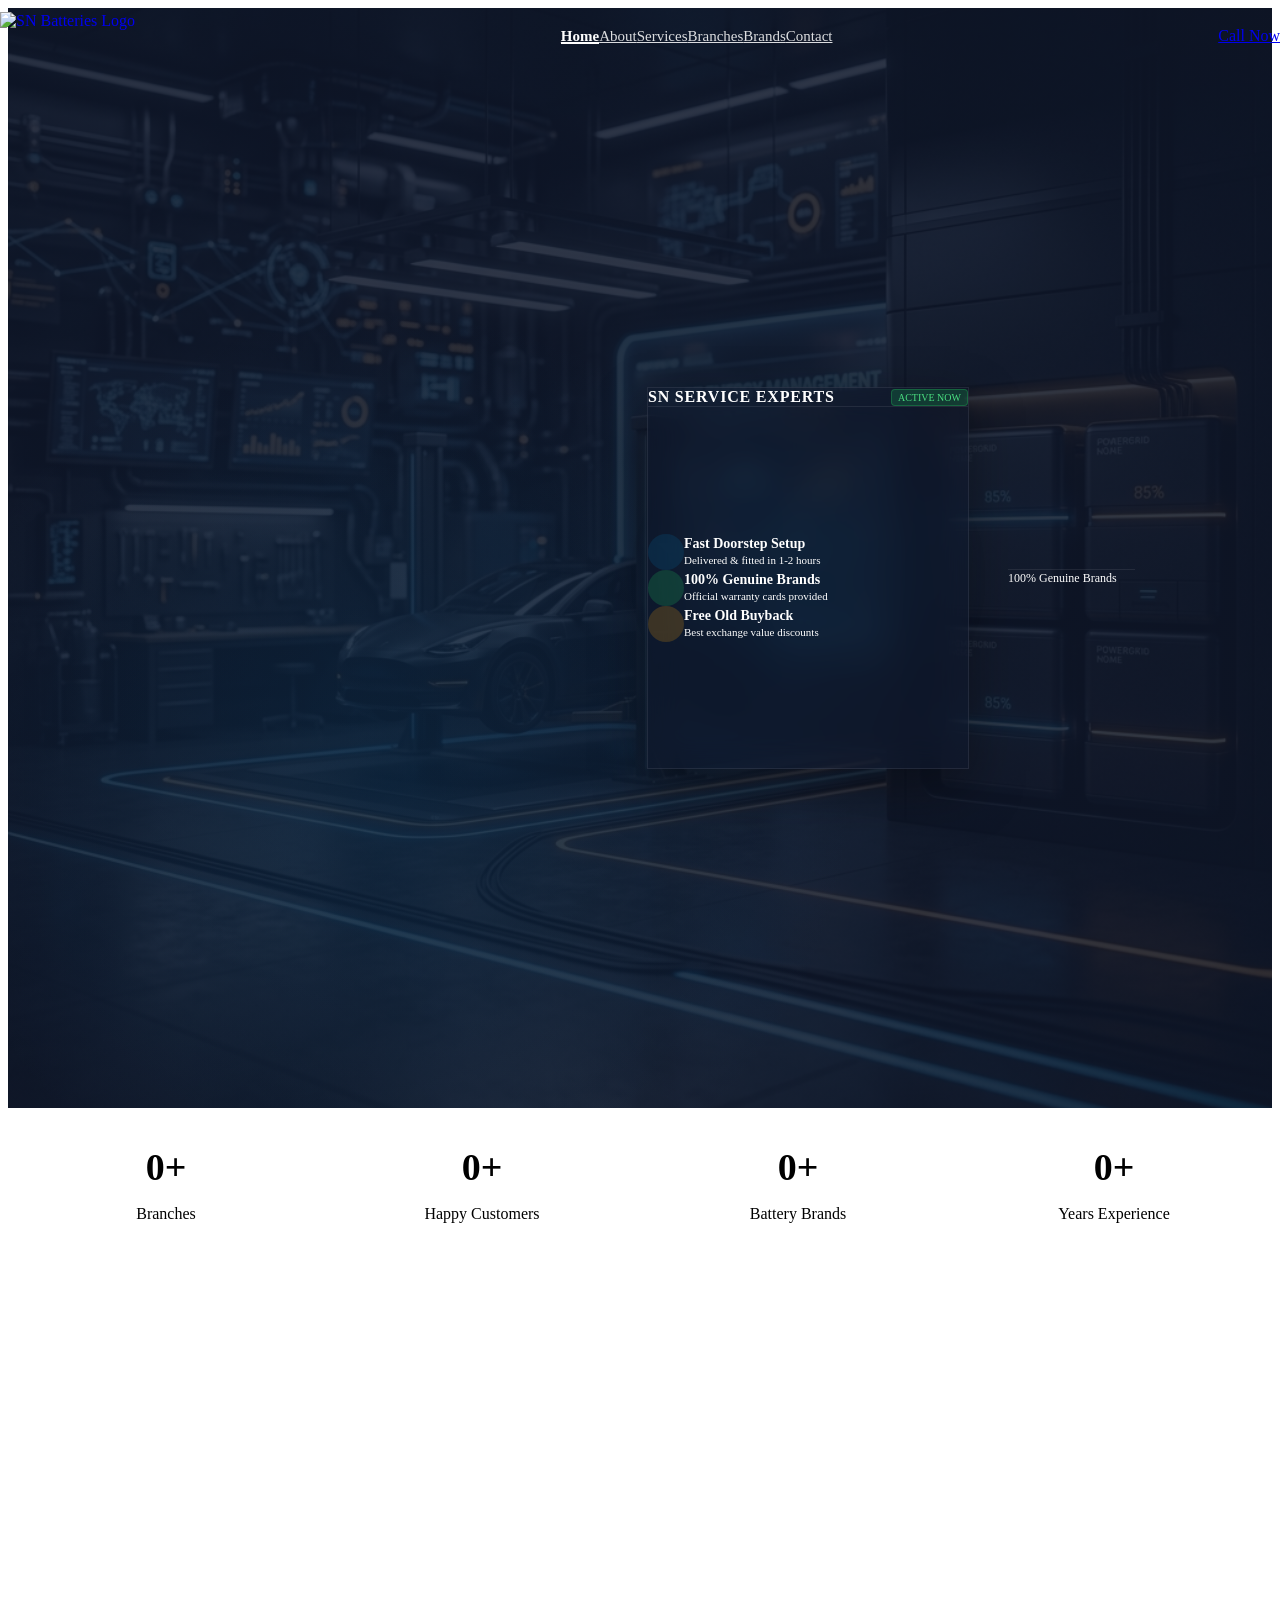
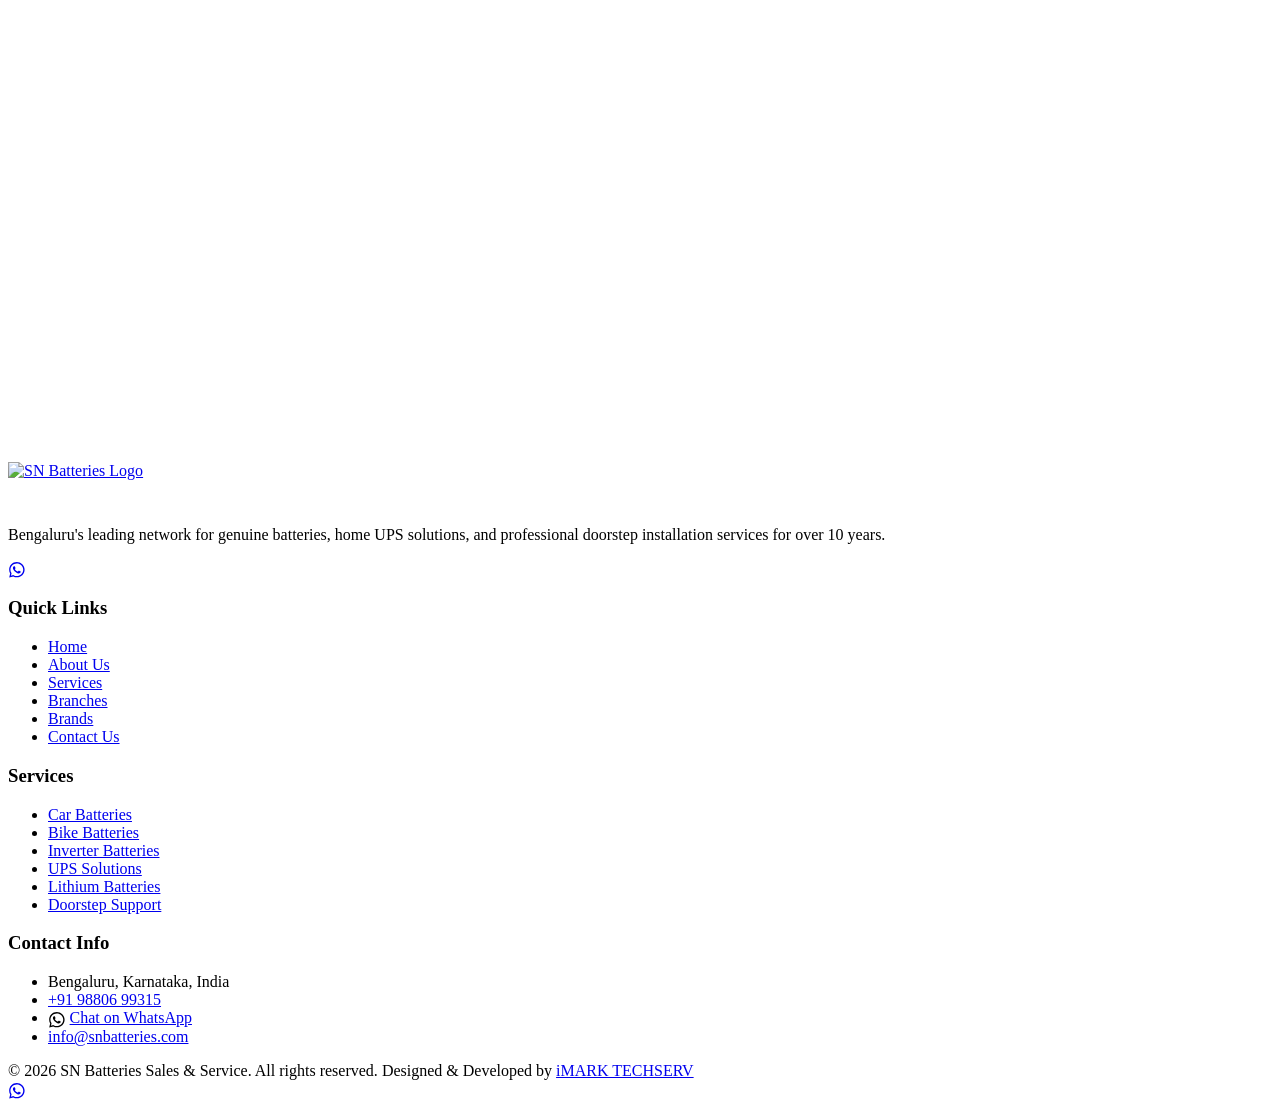
==== commit 511be919: "Halve general ticker speeds and services brand ticker speed again, and fix image fits on product car" ====
--- a/index.html
+++ b/index.html
@@ -22,7 +22,8 @@
   <style>
     /* Home page-specific override styles */
     .hero-section {
-      background: radial-gradient(circle at 80% 20%, #1e293b 0%, #0f172a 100%);
+      background: linear-gradient(135deg, rgba(15, 23, 42, 0.88) 0%, rgba(15, 23, 42, 0.85) 100%), url('images/hero_background.png') no-repeat center center;
+      background-size: cover;
       min-height: 100vh;
       display: flex;
       align-items: center;
@@ -206,6 +207,13 @@
       height: 100%;
       object-fit: cover;
       transition: transform var(--duration-normal) var(--ease-out);
+    }
+    .service-card:nth-child(-n+6) .service-card-img {
+      background-color: #FFFFFF;
+      padding: var(--space-4);
+    }
+    .service-card:nth-child(-n+6) .service-card-img img {
+      object-fit: contain;
     }
     .service-card:hover .service-card-img img {
       transform: scale(1.06);
@@ -392,7 +400,7 @@
           <i data-lucide="phone"></i> Call Now
         </a>
         <a href="https://wa.me/919880699315?text=Hi%2C%20I%27m%20visiting%20your%20website%20and%20looking%20for%20battery%20sales%20or%20service." target="_blank" class="btn btn-whatsapp btn-md btn-full">
-          <i data-lucide="message-circle"></i> WhatsApp Chat
+          <svg style="width: 1.1em; height: 1.1em; fill: currentColor; display: inline-block; vertical-align: middle;" xmlns="http://www.w3.org/2000/svg" viewBox="0 0 448 512"><path d="M380.9 97.1C339 55.1 283.2 32 223.9 32c-122.4 0-222 99.6-222 222 0 39.1 10.2 77.3 29.6 111L3 480l117.7-30.9c32.4 17.7 68.9 27 106.3 27h.1c122.3 0 224.1-99.6 224.1-222 0-59.3-25.2-115-67.1-157zm-157 341.6c-33.2 0-65.7-8.9-94-25.7l-6.7-4-69.8 18.3L72 359.2l-4.4-7c-18.5-29.4-28.2-63.3-28.2-98.2 0-101.7 82.8-184.5 184.6-184.5 49.3 0 95.6 19.2 130.4 54.1 34.8 34.9 56.2 81.2 56.1 130.5 0 101.8-84.9 184.6-186.6 184.6zm101.2-138.2c-5.5-2.8-32.8-16.2-37.9-18-5.1-1.9-8.8-2.8-12.5 2.8-3.7 5.6-14.3 18-17.6 21.8-3.2 3.7-6.5 4.2-12 1.4-32.6-16.3-54-29.1-75.5-66-5.7-9.8 5.7-9.1 16.3-30.3 1.8-3.7 .9-6.9-.5-9.7-1.4-2.8-12.5-30.1-17.1-41.2-4.5-10.8-9.1-9.3-12.5-9.5-3.2-.2-6.9-.2-10.6-.2-3.7 0-9.7 1.4-14.8 6.9-5.1 5.6-19.4 19-19.4 46.3 0 27.3 19.9 53.7 22.6 57.4 2.8 3.7 39.1 59.7 94.8 83.8 35.2 15.2 49 16.5 66.6 13.9 10.7-1.6 32.8-13.4 37.4-26.4 4.6-13 4.6-24.1 3.2-26.4-1.3-2.5-5-3.9-10.5-6.6z"/></svg> WhatsApp Chat
         </a>
       </div>
     </div>
@@ -420,18 +428,46 @@
         
         <div class="hero-graphic float-anim">
           <div class="glow-circle"></div>
-          <div class="hero-image-container" style="position: relative; z-index: 2; width: 100%; max-width: 480px; aspect-ratio: 4/3; border-radius: var(--radius-2xl); overflow: hidden; box-shadow: var(--shadow-2xl); border: 1px solid rgba(255, 255, 255, 0.1); background: rgba(30, 41, 59, 0.5); backdrop-filter: blur(10px);">
-            <img src="images/services/replacement.png" alt="Premium Battery Sales & Service" style="width: 100%; height: 100%; object-fit: cover; filter: brightness(0.9) contrast(1.05);">
-            <div class="hero-floating-tag tag-1" style="position: absolute; top: 20px; left: 20px; background: rgba(15, 23, 42, 0.75); backdrop-filter: blur(8px); border: 1px solid rgba(255, 255, 255, 0.1); border-radius: var(--radius-full); padding: 8px 16px; display: flex; align-items: center; gap: 8px; color: #FFFFFF; font-size: 13px; font-weight: 600; box-shadow: var(--shadow-md);">
-              <i data-lucide="zap" style="color: var(--color-energy); width: 16px; height: 16px;"></i>
-              <span>100% Original Stock</span>
-            </div>
-            <div class="hero-floating-tag tag-2" style="position: absolute; bottom: 20px; right: 20px; background: rgba(15, 23, 42, 0.75); backdrop-filter: blur(8px); border: 1px solid rgba(255, 255, 255, 0.1); border-radius: var(--radius-full); padding: 8px 16px; display: flex; align-items: center; gap: 8px; color: #FFFFFF; font-size: 13px; font-weight: 600; box-shadow: var(--shadow-md);">
-              <i data-lucide="truck" style="color: var(--color-accent); width: 16px; height: 16px;"></i>
-              <span>Doorstep Install in 1 Hr</span>
-            </div>
-          </div>
-        </div>
+          <div class="graphic-card" style="background: rgba(15, 23, 42, 0.45); backdrop-filter: blur(16px); -webkit-backdrop-filter: blur(16px); border: 1px solid rgba(255, 255, 255, 0.08); box-shadow: 0 20px 50px rgba(0, 0, 0, 0.35); width: 320px; height: 380px; border-radius: var(--radius-card); display: flex; flex-direction: column; justify-content: space-between; padding: var(--space-6); position: relative; z-index: 2;">
+            <div style="display:flex; justify-content:space-between; align-items:center; border-bottom:1px solid rgba(255,255,255,0.08); padding-bottom:var(--space-3); margin-bottom:var(--space-4);">
+              <span style="font-weight:600; color:var(--color-accent); font-size:var(--text-body-sm); letter-spacing:0.05em;">SN SERVICE EXPERTS</span>
+              <span class="badge badge-success" style="font-size:10px; background: rgba(34,197,94,0.2); color: #4ade80; border: 1px solid rgba(34,197,94,0.3); padding: 2px 6px; border-radius: 4px;">ACTIVE NOW</span>
+            </div>
+            
+            <div style="flex-grow:1; display:flex; flex-direction:column; justify-content:center; gap:var(--space-5); text-align: left;">
+              <div style="display:flex; align-items:center; gap:var(--space-3);">
+                <div style="width:36px; height:36px; border-radius:50%; background:rgba(3,105,161,0.2); display:flex; align-items:center; justify-content:center; color:var(--color-accent); flex-shrink:0;">
+                  <i data-lucide="zap" style="width:18px; height:18px;"></i>
+                </div>
+                <div>
+                  <p style="font-weight:600; margin:0; color:#FFFFFF; font-size:14px; line-height:1.2;">Fast Doorstep Setup</p>
+                  <p style="color:var(--color-text-muted); margin:0; font-size:11px; line-height:1.3;">Delivered & fitted in 1-2 hours</p>
+                </div>
+              </div>
+              
+              <div style="display:flex; align-items:center; gap:var(--space-3);">
+                <div style="width:36px; height:36px; border-radius:50%; background:rgba(34,197,94,0.2); display:flex; align-items:center; justify-content:center; color:#22c55e; flex-shrink:0;">
+                  <i data-lucide="shield-check" style="width:18px; height:18px;"></i>
+                </div>
+                <div>
+                  <p style="font-weight:600; margin:0; color:#FFFFFF; font-size:14px; line-height:1.2;">100% Genuine Brands</p>
+                  <p style="color:var(--color-text-muted); margin:0; font-size:11px; line-height:1.3;">Official warranty cards provided</p>
+                </div>
+              </div>
+
+              <div style="display:flex; align-items:center; gap:var(--space-3);">
+                <div style="width:36px; height:36px; border-radius:50%; background:rgba(245,158,11,0.2); display:flex; align-items:center; justify-content:center; color:#f59e0b; flex-shrink:0;">
+                  <i data-lucide="truck" style="width:18px; height:18px;"></i>
+                </div>
+                <div>
+                  <p style="font-weight:600; margin:0; color:#FFFFFF; font-size:14px; line-height:1.2;">Free Old Buyback</p>
+                  <p style="color:var(--color-text-muted); margin:0; font-size:11px; line-height:1.3;">Best exchange value discounts</p>
+                </div>
+              </div>
+            </div>
+          </div>
+        </div>
+      </div>
       </div>
             
             <div style="border-top:1px solid rgba(255,255,255,0.08); padding-top:var(--space-3); margin-top:var(--space-4); display:flex; justify-content:space-between; align-items:center;">
@@ -491,7 +527,7 @@
           <!-- Card 2 -->
           <div class="card service-card reveal delay-2">
             <div class="service-card-img">
-              <img src="images/batteries/battery.png" alt="Bike Batteries">
+              <img src="images/batteries/bike_battery.png" alt="Bike Batteries">
               <div class="service-card-icon-floating">
                 <i data-lucide="bike"></i>
               </div>
@@ -628,7 +664,7 @@
               <i data-lucide="phone"></i> Call Now
             </a>
             <a href="https://wa.me/919880699315?text=Hi%2C%20I%20am%20looking%20for%20a%20battery%20for%20my%20vehicle/home." target="_blank" class="btn btn-whatsapp btn-lg">
-              <i data-lucide="message-circle"></i> WhatsApp Enquiry
+              <svg style="width: 1.1em; height: 1.1em; fill: currentColor; display: inline-block; vertical-align: middle;" xmlns="http://www.w3.org/2000/svg" viewBox="0 0 448 512"><path d="M380.9 97.1C339 55.1 283.2 32 223.9 32c-122.4 0-222 99.6-222 222 0 39.1 10.2 77.3 29.6 111L3 480l117.7-30.9c32.4 17.7 68.9 27 106.3 27h.1c122.3 0 224.1-99.6 224.1-222 0-59.3-25.2-115-67.1-157zm-157 341.6c-33.2 0-65.7-8.9-94-25.7l-6.7-4-69.8 18.3L72 359.2l-4.4-7c-18.5-29.4-28.2-63.3-28.2-98.2 0-101.7 82.8-184.5 184.6-184.5 49.3 0 95.6 19.2 130.4 54.1 34.8 34.9 56.2 81.2 56.1 130.5 0 101.8-84.9 184.6-186.6 184.6zm101.2-138.2c-5.5-2.8-32.8-16.2-37.9-18-5.1-1.9-8.8-2.8-12.5 2.8-3.7 5.6-14.3 18-17.6 21.8-3.2 3.7-6.5 4.2-12 1.4-32.6-16.3-54-29.1-75.5-66-5.7-9.8 5.7-9.1 16.3-30.3 1.8-3.7 .9-6.9-.5-9.7-1.4-2.8-12.5-30.1-17.1-41.2-4.5-10.8-9.1-9.3-12.5-9.5-3.2-.2-6.9-.2-10.6-.2-3.7 0-9.7 1.4-14.8 6.9-5.1 5.6-19.4 19-19.4 46.3 0 27.3 19.9 53.7 22.6 57.4 2.8 3.7 39.1 59.7 94.8 83.8 35.2 15.2 49 16.5 66.6 13.9 10.7-1.6 32.8-13.4 37.4-26.4 4.6-13 4.6-24.1 3.2-26.4-1.3-2.5-5-3.9-10.5-6.6z"/></svg> WhatsApp Enquiry
             </a>
             <a href="branches.html" class="btn btn-ghost btn-lg" style="color:#FFFFFF; border-color:rgba(255,255,255,0.3);">
               Find Nearest Branch
@@ -648,9 +684,7 @@
         </a>
         <p class="footer-desc">Bengaluru's leading network for genuine batteries, home UPS solutions, and professional doorstep installation services for over 10 years.</p>
         <div class="footer-socials">
-          <a href="#" class="social-btn facebook" aria-label="Facebook"><svg width="18" height="18" viewBox="0 0 24 24" fill="none" stroke="currentColor" stroke-width="2" stroke-linecap="round" stroke-linejoin="round"><path d="M18 2h-3a5 5 0 0 0-5 5v3H7v4h3v8h4v-8h3l1-4h-4V7a1 1 0 0 1 1-1h3z"/></svg></a>
-          <a href="#" class="social-btn instagram" aria-label="Instagram"><svg width="18" height="18" viewBox="0 0 24 24" fill="none" stroke="currentColor" stroke-width="2" stroke-linecap="round" stroke-linejoin="round"><rect width="20" height="20" x="2" y="2" rx="5" ry="5"/><path d="M16 11.37A4 4 0 1 1 12.63 8 4 4 0 0 1 16 11.37z"/><line x1="17.5" x2="17.51" y1="6.5" y2="6.5"/></svg></a>
-          <a href="https://wa.me/919880699315" target="_blank" class="social-btn whatsapp" aria-label="WhatsApp"><i data-lucide="message-circle"></i></a>
+          <a href="https://wa.me/919880699315" target="_blank" class="social-btn whatsapp" aria-label="WhatsApp"><svg style="width: 1.1em; height: 1.1em; fill: currentColor; display: inline-block; vertical-align: middle;" xmlns="http://www.w3.org/2000/svg" viewBox="0 0 448 512"><path d="M380.9 97.1C339 55.1 283.2 32 223.9 32c-122.4 0-222 99.6-222 222 0 39.1 10.2 77.3 29.6 111L3 480l117.7-30.9c32.4 17.7 68.9 27 106.3 27h.1c122.3 0 224.1-99.6 224.1-222 0-59.3-25.2-115-67.1-157zm-157 341.6c-33.2 0-65.7-8.9-94-25.7l-6.7-4-69.8 18.3L72 359.2l-4.4-7c-18.5-29.4-28.2-63.3-28.2-98.2 0-101.7 82.8-184.5 184.6-184.5 49.3 0 95.6 19.2 130.4 54.1 34.8 34.9 56.2 81.2 56.1 130.5 0 101.8-84.9 184.6-186.6 184.6zm101.2-138.2c-5.5-2.8-32.8-16.2-37.9-18-5.1-1.9-8.8-2.8-12.5 2.8-3.7 5.6-14.3 18-17.6 21.8-3.2 3.7-6.5 4.2-12 1.4-32.6-16.3-54-29.1-75.5-66-5.7-9.8 5.7-9.1 16.3-30.3 1.8-3.7 .9-6.9-.5-9.7-1.4-2.8-12.5-30.1-17.1-41.2-4.5-10.8-9.1-9.3-12.5-9.5-3.2-.2-6.9-.2-10.6-.2-3.7 0-9.7 1.4-14.8 6.9-5.1 5.6-19.4 19-19.4 46.3 0 27.3 19.9 53.7 22.6 57.4 2.8 3.7 39.1 59.7 94.8 83.8 35.2 15.2 49 16.5 66.6 13.9 10.7-1.6 32.8-13.4 37.4-26.4 4.6-13 4.6-24.1 3.2-26.4-1.3-2.5-5-3.9-10.5-6.6z"/></svg></a>
         </div>
       </div>
       <div>
@@ -687,7 +721,7 @@
             <a href="tel:+919880699315">+91 98806 99315</a>
           </li>
           <li class="footer-contact-item">
-            <i data-lucide="message-circle"></i>
+            <svg style="width: 1.1em; height: 1.1em; fill: currentColor; display: inline-block; vertical-align: middle;" xmlns="http://www.w3.org/2000/svg" viewBox="0 0 448 512"><path d="M380.9 97.1C339 55.1 283.2 32 223.9 32c-122.4 0-222 99.6-222 222 0 39.1 10.2 77.3 29.6 111L3 480l117.7-30.9c32.4 17.7 68.9 27 106.3 27h.1c122.3 0 224.1-99.6 224.1-222 0-59.3-25.2-115-67.1-157zm-157 341.6c-33.2 0-65.7-8.9-94-25.7l-6.7-4-69.8 18.3L72 359.2l-4.4-7c-18.5-29.4-28.2-63.3-28.2-98.2 0-101.7 82.8-184.5 184.6-184.5 49.3 0 95.6 19.2 130.4 54.1 34.8 34.9 56.2 81.2 56.1 130.5 0 101.8-84.9 184.6-186.6 184.6zm101.2-138.2c-5.5-2.8-32.8-16.2-37.9-18-5.1-1.9-8.8-2.8-12.5 2.8-3.7 5.6-14.3 18-17.6 21.8-3.2 3.7-6.5 4.2-12 1.4-32.6-16.3-54-29.1-75.5-66-5.7-9.8 5.7-9.1 16.3-30.3 1.8-3.7 .9-6.9-.5-9.7-1.4-2.8-12.5-30.1-17.1-41.2-4.5-10.8-9.1-9.3-12.5-9.5-3.2-.2-6.9-.2-10.6-.2-3.7 0-9.7 1.4-14.8 6.9-5.1 5.6-19.4 19-19.4 46.3 0 27.3 19.9 53.7 22.6 57.4 2.8 3.7 39.1 59.7 94.8 83.8 35.2 15.2 49 16.5 66.6 13.9 10.7-1.6 32.8-13.4 37.4-26.4 4.6-13 4.6-24.1 3.2-26.4-1.3-2.5-5-3.9-10.5-6.6z"/></svg>
             <a href="https://wa.me/919880699315" target="_blank">Chat on WhatsApp</a>
           </li>
           <li class="footer-contact-item">
@@ -705,9 +739,7 @@
 
   <!-- Floating Action Buttons -->
   <div class="floating-actions">
-    <a href="#" class="fab fab-instagram" data-tooltip="Follow Instagram" aria-label="Follow us on Instagram"><svg width="24" height="24" viewBox="0 0 24 24" fill="none" stroke="currentColor" stroke-width="2" stroke-linecap="round" stroke-linejoin="round"><rect width="20" height="20" x="2" y="2" rx="5" ry="5"/><path d="M16 11.37A4 4 0 1 1 12.63 8 4 4 0 0 1 16 11.37z"/><line x1="17.5" x2="17.51" y1="6.5" y2="6.5"/></svg></a>
-    <a href="#" class="fab fab-facebook" data-tooltip="Follow Facebook" aria-label="Follow us on Facebook"><svg width="24" height="24" viewBox="0 0 24 24" fill="none" stroke="currentColor" stroke-width="2" stroke-linecap="round" stroke-linejoin="round"><path d="M18 2h-3a5 5 0 0 0-5 5v3H7v4h3v8h4v-8h3l1-4h-4V7a1 1 0 0 1 1-1h3z"/></svg></a>
-    <a href="https://wa.me/919880699315?text=Hi%2C%20I%20found%20you%20on%20your%20website%20and%20need%20assistance." target="_blank" class="fab fab-whatsapp" data-tooltip="WhatsApp Enquiry" aria-label="Chat on WhatsApp"><i data-lucide="message-circle"></i></a>
+    <a href="https://wa.me/919880699315?text=Hi%2C%20I%20found%20you%20on%20your%20website%20and%20need%20assistance." target="_blank" class="fab fab-whatsapp" data-tooltip="WhatsApp Enquiry" aria-label="Chat on WhatsApp"><svg style="width: 1.1em; height: 1.1em; fill: currentColor; display: inline-block; vertical-align: middle;" xmlns="http://www.w3.org/2000/svg" viewBox="0 0 448 512"><path d="M380.9 97.1C339 55.1 283.2 32 223.9 32c-122.4 0-222 99.6-222 222 0 39.1 10.2 77.3 29.6 111L3 480l117.7-30.9c32.4 17.7 68.9 27 106.3 27h.1c122.3 0 224.1-99.6 224.1-222 0-59.3-25.2-115-67.1-157zm-157 341.6c-33.2 0-65.7-8.9-94-25.7l-6.7-4-69.8 18.3L72 359.2l-4.4-7c-18.5-29.4-28.2-63.3-28.2-98.2 0-101.7 82.8-184.5 184.6-184.5 49.3 0 95.6 19.2 130.4 54.1 34.8 34.9 56.2 81.2 56.1 130.5 0 101.8-84.9 184.6-186.6 184.6zm101.2-138.2c-5.5-2.8-32.8-16.2-37.9-18-5.1-1.9-8.8-2.8-12.5 2.8-3.7 5.6-14.3 18-17.6 21.8-3.2 3.7-6.5 4.2-12 1.4-32.6-16.3-54-29.1-75.5-66-5.7-9.8 5.7-9.1 16.3-30.3 1.8-3.7 .9-6.9-.5-9.7-1.4-2.8-12.5-30.1-17.1-41.2-4.5-10.8-9.1-9.3-12.5-9.5-3.2-.2-6.9-.2-10.6-.2-3.7 0-9.7 1.4-14.8 6.9-5.1 5.6-19.4 19-19.4 46.3 0 27.3 19.9 53.7 22.6 57.4 2.8 3.7 39.1 59.7 94.8 83.8 35.2 15.2 49 16.5 66.6 13.9 10.7-1.6 32.8-13.4 37.4-26.4 4.6-13 4.6-24.1 3.2-26.4-1.3-2.5-5-3.9-10.5-6.6z"/></svg></a>
     <a href="tel:+919880699315" class="fab fab-call" data-tooltip="Call Hotline" aria-label="Call our hotline number"><i data-lucide="phone"></i></a>
   </div>
 
--- a/css/animations.css
+++ b/css/animations.css
@@ -0,0 +1,138 @@
+/* Animations and Transitions for SN Batteries */
+
+/* 1. SCROLL REVEAL (Intersection Observer classes) */
+.reveal {
+  opacity: 0;
+  transform: translateY(24px);
+  transition: opacity var(--duration-slow) var(--ease-out),
+              transform var(--duration-slow) var(--ease-out);
+}
+
+.reveal.active {
+  opacity: 1;
+  transform: translateY(0);
+}
+
+/* Staggered Delay classes */
+.delay-1 { transition-delay: 80ms; }
+.delay-2 { transition-delay: 160ms; }
+.delay-3 { transition-delay: 240ms; }
+.delay-4 { transition-delay: 320ms; }
+.delay-5 { transition-delay: 400ms; }
+.delay-6 { transition-delay: 480ms; }
+
+
+/* 2. INFINITE SCROLL MARQUEE (CSS Only) */
+.marquee-container {
+  overflow: hidden;
+  position: relative;
+  width: 100%;
+  mask-image: linear-gradient(to right, transparent, #000 10%, #000 90%, transparent);
+  -webkit-mask-image: linear-gradient(to right, transparent, #000 10%, #000 90%, transparent);
+}
+
+.marquee-content {
+  display: flex;
+  /* No gap here — each child uses margin-right so the trailing space
+     is preserved on the last item of each set, preventing loop seam jump */
+  gap: 0;
+  width: max-content;
+  animation: marquee 120s linear infinite;
+  will-change: transform;
+  backface-visibility: hidden;
+}
+
+/* Removed hover pause — fast tickers look broken when they suddenly stop */
+
+@keyframes marquee {
+  0%   { transform: translateX(0); }
+  100% { transform: translateX(var(--marquee-shift, -50%)); }
+}
+
+/* Fast gallery marquee variant */
+.marquee-fast .marquee-content {
+  animation-duration: 100s;
+}
+
+
+/* 3. HERO FLOAT ANIMATION */
+@keyframes float {
+  0% {
+    transform: translateY(0);
+  }
+  50% {
+    transform: translateY(-8px);
+  }
+  100% {
+    transform: translateY(0);
+  }
+}
+
+.float-anim {
+  animation: float 4s ease-in-out infinite;
+}
+
+
+/* 4. METRIC SHIMMER / PULSE EFFECT */
+@keyframes pulse-soft {
+  0% {
+    box-shadow: 0 0 0 0 rgba(3, 105, 161, 0.4);
+  }
+  70% {
+    box-shadow: 0 0 0 10px rgba(3, 105, 161, 0);
+  }
+  100% {
+    box-shadow: 0 0 0 0 rgba(3, 105, 161, 0);
+  }
+}
+
+.pulse-accent {
+  animation: pulse-soft 2s infinite;
+}
+
+
+/* 5. SHIMMER PLACEHOLDER SKELETON */
+@keyframes shimmer {
+  0% {
+    background-position: -200% 0;
+  }
+  100% {
+    background-position: 200% 0;
+  }
+}
+
+.skeleton {
+  background: linear-gradient(90deg, #F1F5F9 25%, #E2E8F0 50%, #F1F5F9 75%);
+  background-size: 200% 100%;
+  animation: shimmer 1.5s infinite linear;
+}
+
+
+/* 6. TOAST ANIMATIONS */
+@keyframes slideInRight {
+  from {
+    transform: translateX(100%);
+    opacity: 0;
+  }
+  to {
+    transform: translateX(0);
+    opacity: 1;
+  }
+}
+
+@keyframes fadeOut {
+  from {
+    opacity: 1;
+  }
+  to {
+    opacity: 0;
+  }
+}
+
+.toast-enter {
+  animation: slideInRight var(--duration-normal) var(--ease-spring) forwards;
+}
+
+.toast-exit {
+  animation: fadeOut var(--duration-fast) var(--ease-out) forwards;
+}
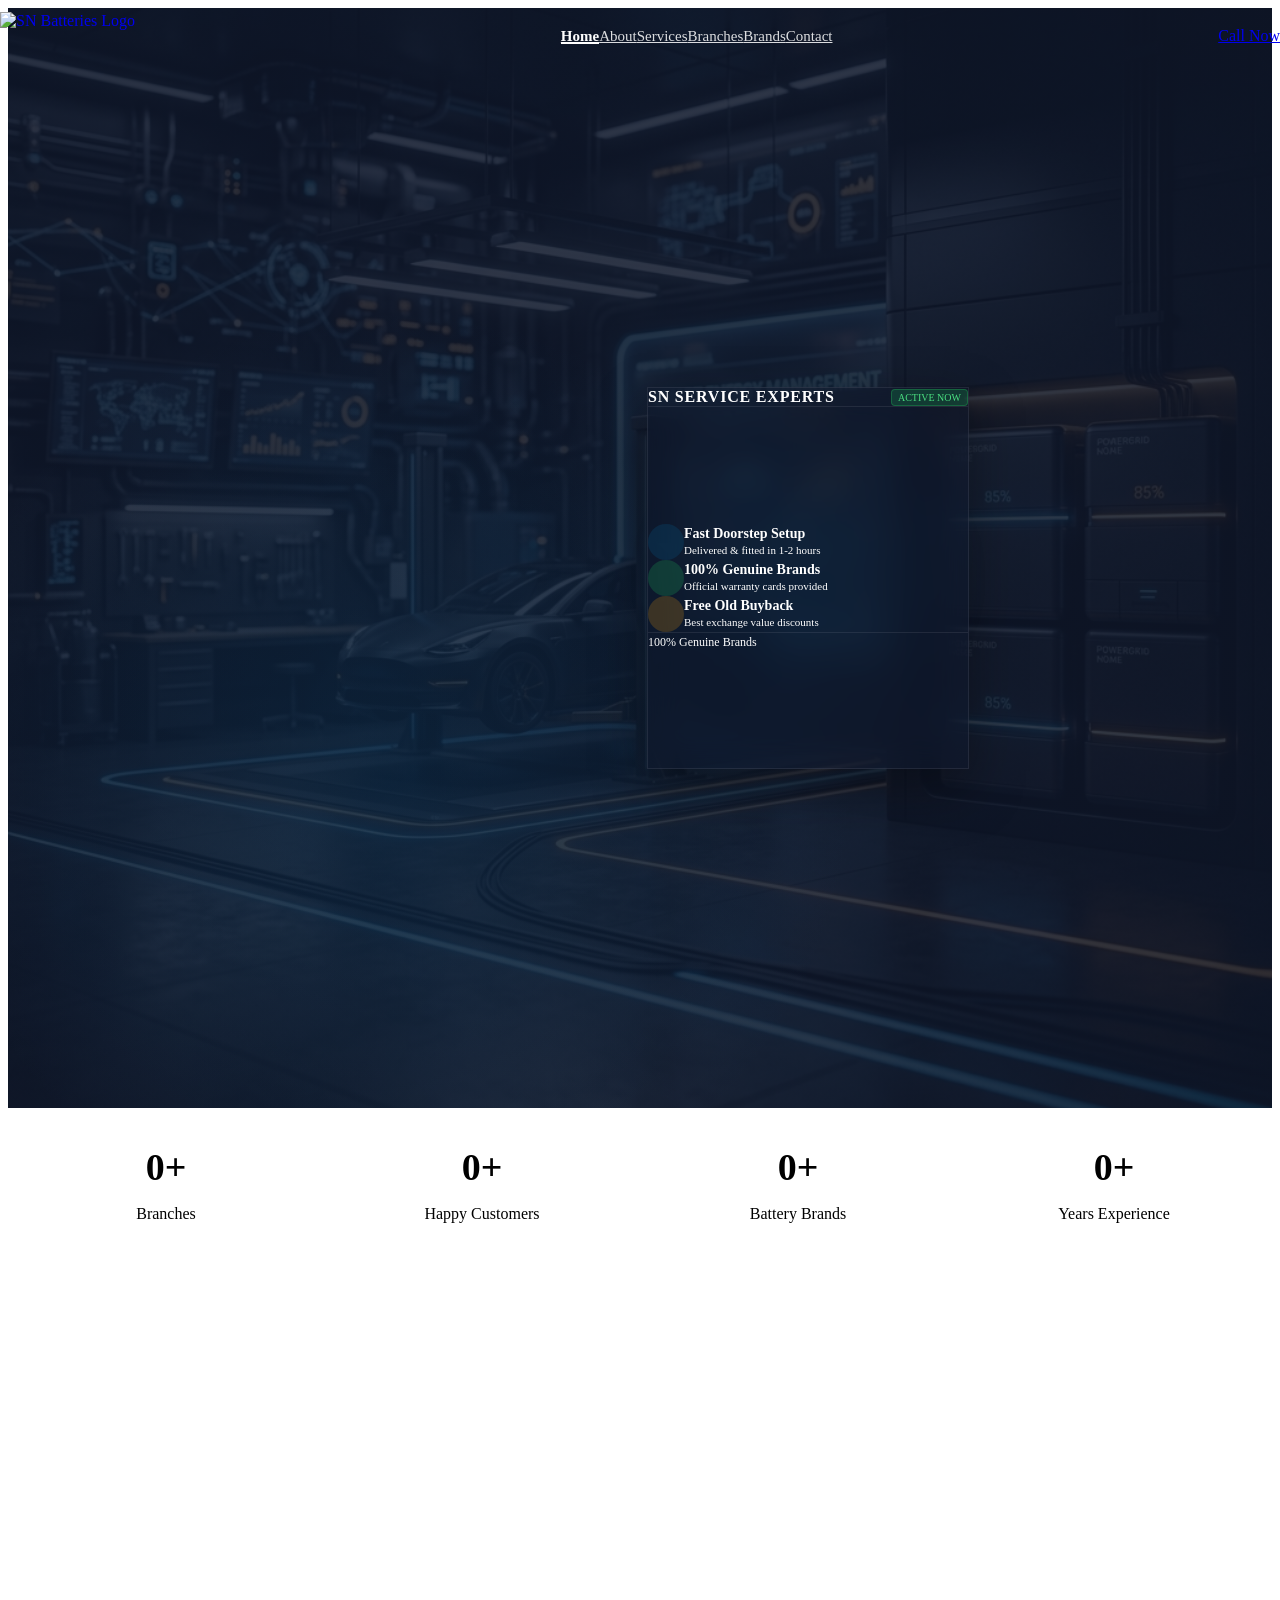
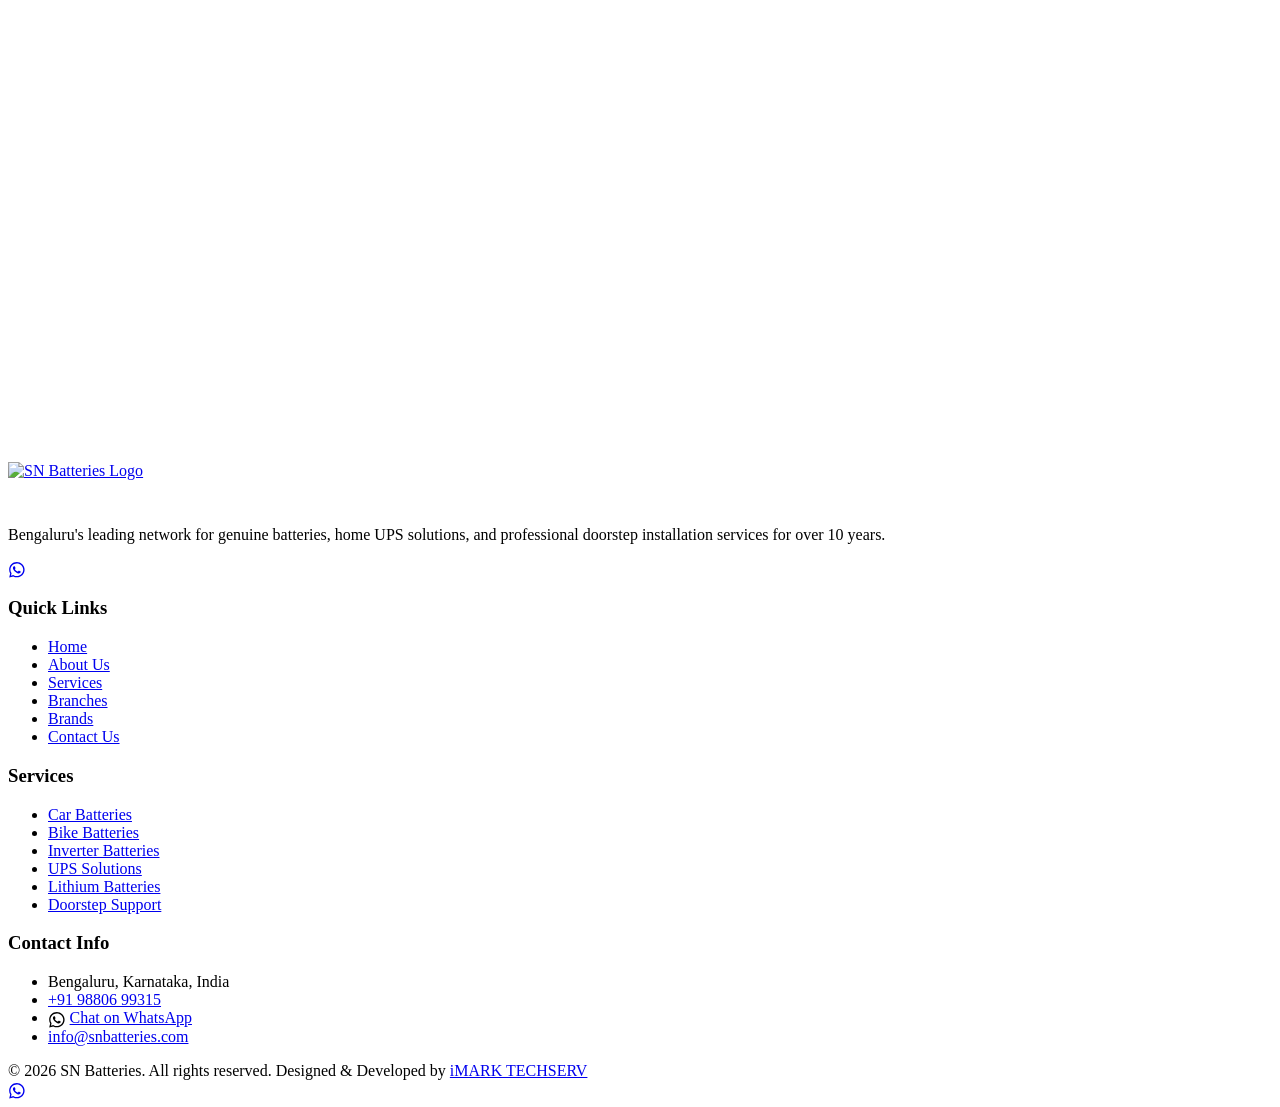
==== commit aacf47a5: "attempt" ====
--- a/index.html
+++ b/index.html
@@ -3,8 +3,8 @@
 <head>
   <meta charset="UTF-8">
   <meta name="viewport" content="width=device-width, initial-scale=1.0, viewport-fit=cover">
-  <title>SN Batteries | Premium Battery Sales & Service Bengaluru</title>
-  <meta name="description" content="SN Batteries Sales & Service offers trusted battery sales & service in Bengaluru. Doorstep replacement, car & bike batteries, inverters, solar, and UPS backups.">
+  <title>SN Batteries | Premium Batteries Bengaluru</title>
+  <meta name="description" content="SN Batteries offers trusted battery products and service in Bengaluru. Doorstep replacement, car & bike batteries, inverters, solar, and UPS backups.">
   
   <!-- Design System Stylesheet Links -->
   <link rel="preconnect" href="https://res.cloudinary.com" crossorigin>
@@ -463,13 +463,8 @@
                   <p style="font-weight:600; margin:0; color:#FFFFFF; font-size:14px; line-height:1.2;">Free Old Buyback</p>
                   <p style="color:var(--color-text-muted); margin:0; font-size:11px; line-height:1.3;">Best exchange value discounts</p>
                 </div>
-              </div>
-            </div>
-          </div>
-        </div>
-      </div>
-      </div>
-            
+            </div>
+
             <div style="border-top:1px solid rgba(255,255,255,0.08); padding-top:var(--space-3); margin-top:var(--space-4); display:flex; justify-content:space-between; align-items:center;">
               <span style="font-size:12px; color:var(--color-text-muted);">100% Genuine Brands</span>
               <i data-lucide="verified" style="color:var(--color-accent); width:18px; height:18px;"></i>
@@ -732,7 +727,7 @@
       </div>
     </div>
     <div class="container footer-bottom">
-      <span class="copyright-text">&copy; 2026 SN Batteries Sales & Service. All rights reserved.</span>
+      <span class="copyright-text">&copy; 2026 SN Batteries. All rights reserved.</span>
       <span class="developer-credit">Designed & Developed by <a href="http://www.imarktechserv.com" target="_blank" rel="noopener noreferrer">iMARK TECHSERV</a></span>
     </div>
   </footer>
--- a/css/animations.css
+++ b/css/animations.css
@@ -51,7 +51,7 @@
 
 /* Fast gallery marquee variant */
 .marquee-fast .marquee-content {
-  animation-duration: 100s;
+  animation-duration: 25s;
 }
 
 
